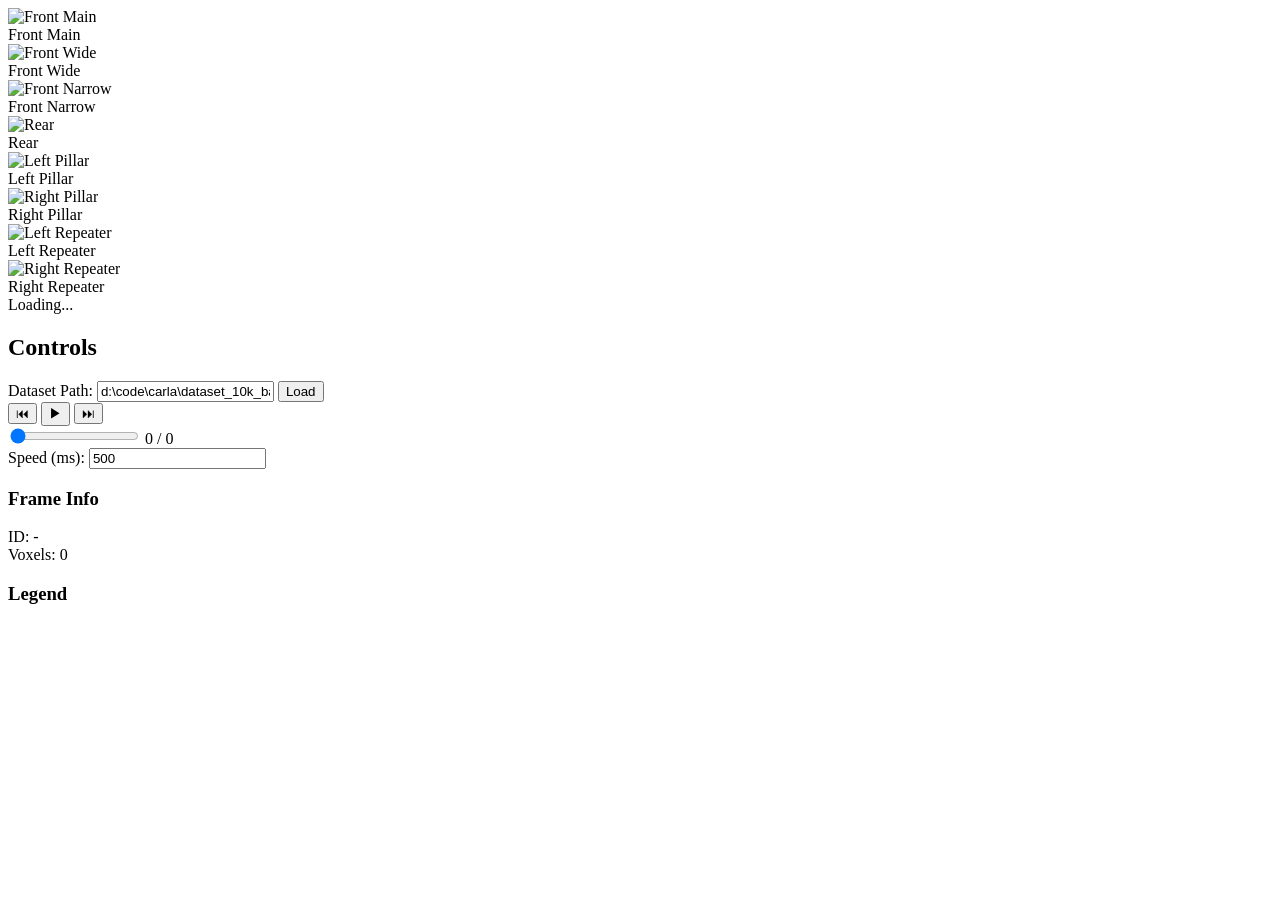
==== dataset_viewer_v2/templates/index.html @ 632d69c0 "feat(dataset_viewer): 重构 Dataset Viewer V2 解决卡顿与日志问题 重构服务端与前端以解决性能瓶颈： 1. 服务端优化：    - 增加详细请求日志    - 使" ====
<!DOCTYPE html>
<html lang="zh-CN">
<head>
    <meta charset="UTF-8">
    <meta name="viewport" content="width=device-width, initial-scale=1.0">
    <title>Dataset Viewer V2</title>
    <link rel="stylesheet" href="/static/css/style.css">
    <!-- 使用 CDN 引入 Three.js -->
    <script src="https://cdnjs.cloudflare.com/ajax/libs/three.js/r128/three.min.js"></script>
    <script src="https://cdn.jsdelivr.net/npm/three@0.128.0/examples/js/controls/OrbitControls.js"></script>
</head>
<body>
    <div id="container">
        <!-- 左侧: 图像预览 (2列4行 或者 4列2行) -->
        <div id="image-panel">
            <div class="camera-grid">
                <!-- 8个相机位 -->
                <div class="cam-box"><img id="cam_0" src="" alt="Front Main"><div class="cam-label">Front Main</div></div>
                <div class="cam-box"><img id="cam_1" src="" alt="Front Wide"><div class="cam-label">Front Wide</div></div>
                <div class="cam-box"><img id="cam_2" src="" alt="Front Narrow"><div class="cam-label">Front Narrow</div></div>
                <div class="cam-box"><img id="cam_7" src="" alt="Rear"><div class="cam-label">Rear</div></div>
                
                <div class="cam-box"><img id="cam_3" src="" alt="Left Pillar"><div class="cam-label">Left Pillar</div></div>
                <div class="cam-box"><img id="cam_4" src="" alt="Right Pillar"><div class="cam-label">Right Pillar</div></div>
                <div class="cam-box"><img id="cam_5" src="" alt="Left Repeater"><div class="cam-label">Left Repeater</div></div>
                <div class="cam-box"><img id="cam_6" src="" alt="Right Repeater"><div class="cam-label">Right Repeater</div></div>
            </div>
        </div>

        <!-- 中间: 3D Viewer -->
        <div id="viewer-panel">
            <div id="three-container"></div>
            <div id="loading-overlay">Loading...</div>
        </div>

        <!-- 右侧: 控制面板 -->
        <div id="control-panel">
            <h2>Controls</h2>
            
            <div class="control-group">
                <label>Dataset Path:</label>
                <input type="text" id="dataset-path" value="d:\code\carla\dataset_10k_bak">
                <button id="load-dataset-btn">Load</button>
            </div>

            <div class="control-group">
                <div class="playback-controls">
                    <button id="prev-btn">⏮</button>
                    <button id="play-btn">▶</button>
                    <button id="next-btn">⏭</button>
                </div>
                <div class="slider-container">
                    <input type="range" id="frame-slider" min="0" max="100" value="0">
                    <span id="frame-counter">0 / 0</span>
                </div>
                <div class="speed-control">
                    <label>Speed (ms):</label>
                    <input type="number" id="speed-input" value="500" step="100" min="100">
                </div>
            </div>

            <div class="control-group">
                <h3>Frame Info</h3>
                <div id="frame-name">ID: -</div>
                <div id="voxel-stats">Voxels: 0</div>
            </div>

            <div class="control-group">
                <h3>Legend</h3>
                <div id="legend"></div>
            </div>
        </div>
    </div>

    <script src="/static/js/viewer.js"></script>
</body>
</html>
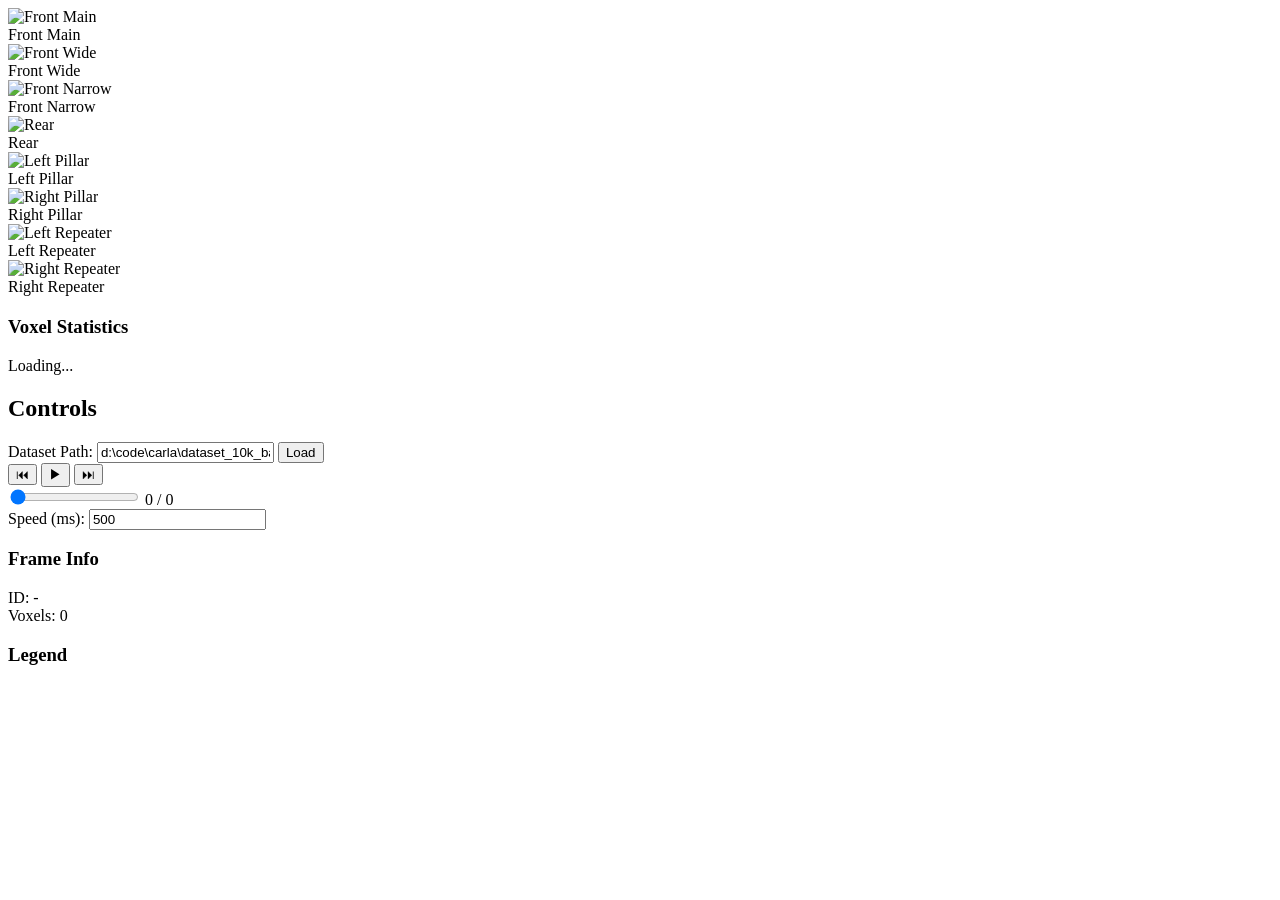
==== commit 336878ab: "feat(dataset_viewer): 添加体素统计显示并优化3D查看器 - 在HTML中添加体素统计显示区域 - 在viewer.js中实现体素分类统计功能 - 调整3D查看器的坐标范围以匹配配" ====
--- a/dataset_viewer_v2/templates/index.html
+++ b/dataset_viewer_v2/templates/index.html
@@ -24,6 +24,11 @@
                 <div class="cam-box"><img id="cam_4" src="" alt="Right Pillar"><div class="cam-label">Right Pillar</div></div>
                 <div class="cam-box"><img id="cam_5" src="" alt="Left Repeater"><div class="cam-label">Left Repeater</div></div>
                 <div class="cam-box"><img id="cam_6" src="" alt="Right Repeater"><div class="cam-label">Right Repeater</div></div>
+            </div>
+            
+            <div id="voxel-list-container" style="margin-top: 20px;">
+                <h3>Voxel Statistics</h3>
+                <div id="voxel-list"></div>
             </div>
         </div>
 
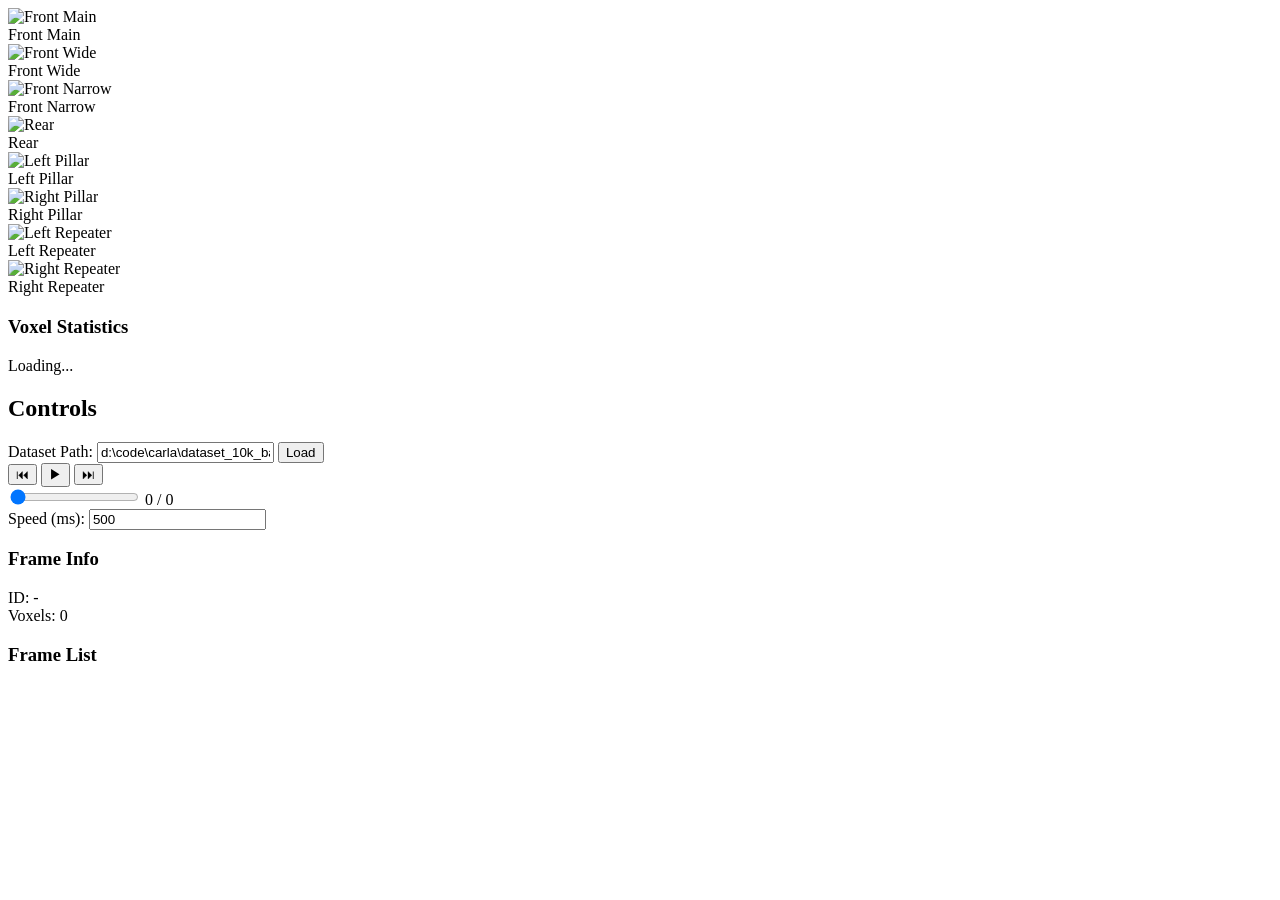
==== commit 8f72739c: "feat: 更新数据集查看器界面与功能 refactor(processing): 优化体素生成与可见性过滤逻辑  docs: 添加训练指南文档  fix(server): 修复模板加载与缓存问题  " ====
--- a/dataset_viewer_v2/templates/index.html
+++ b/dataset_viewer_v2/templates/index.html
@@ -71,12 +71,17 @@
             </div>
 
             <div class="control-group">
-                <h3>Legend</h3>
-                <div id="legend"></div>
+                <h3>Frame List</h3>
+                <div id="frame-list"></div>
             </div>
         </div>
     </div>
 
-    <script src="/static/js/viewer.js"></script>
+    <script>
+        // Force reload viewer.js with timestamp
+        var script = document.createElement('script');
+        script.src = "/static/js/viewer.js?v=" + new Date().getTime();
+        document.body.appendChild(script);
+    </script>
 </body>
 </html>
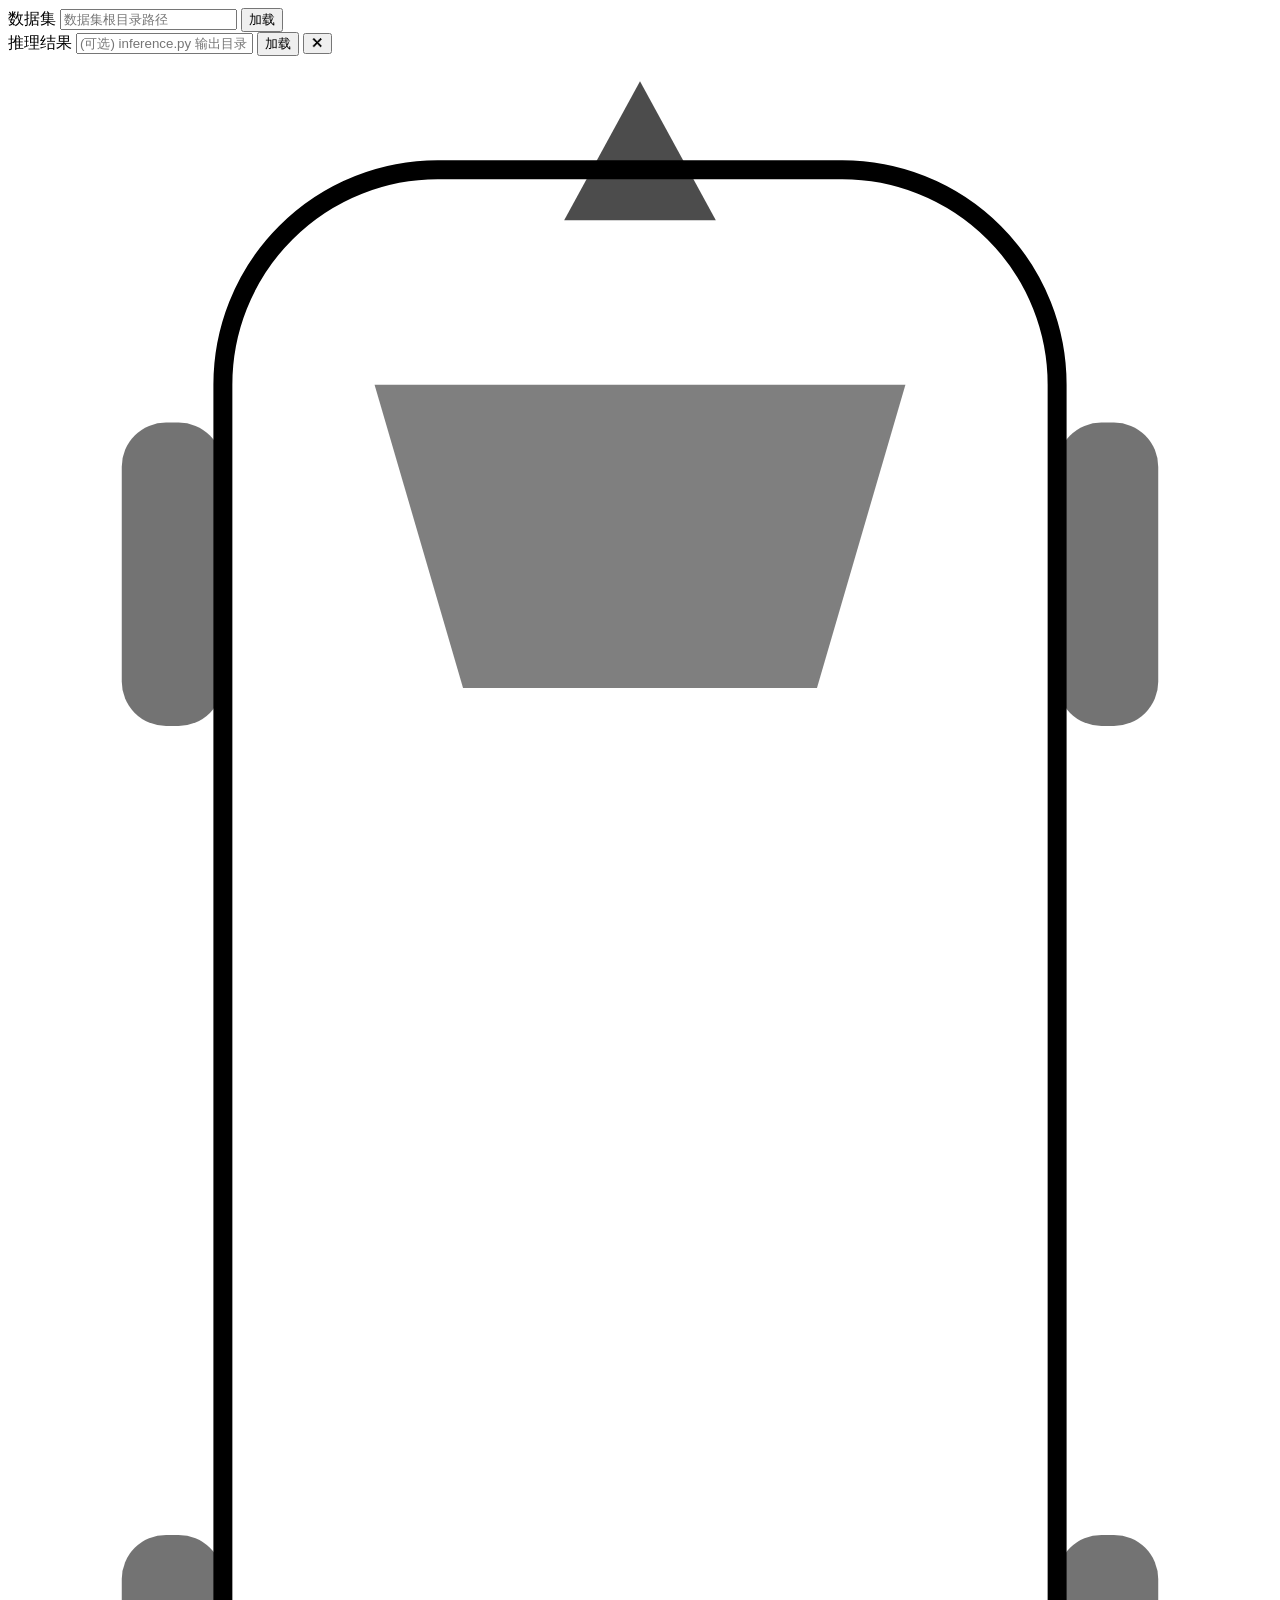
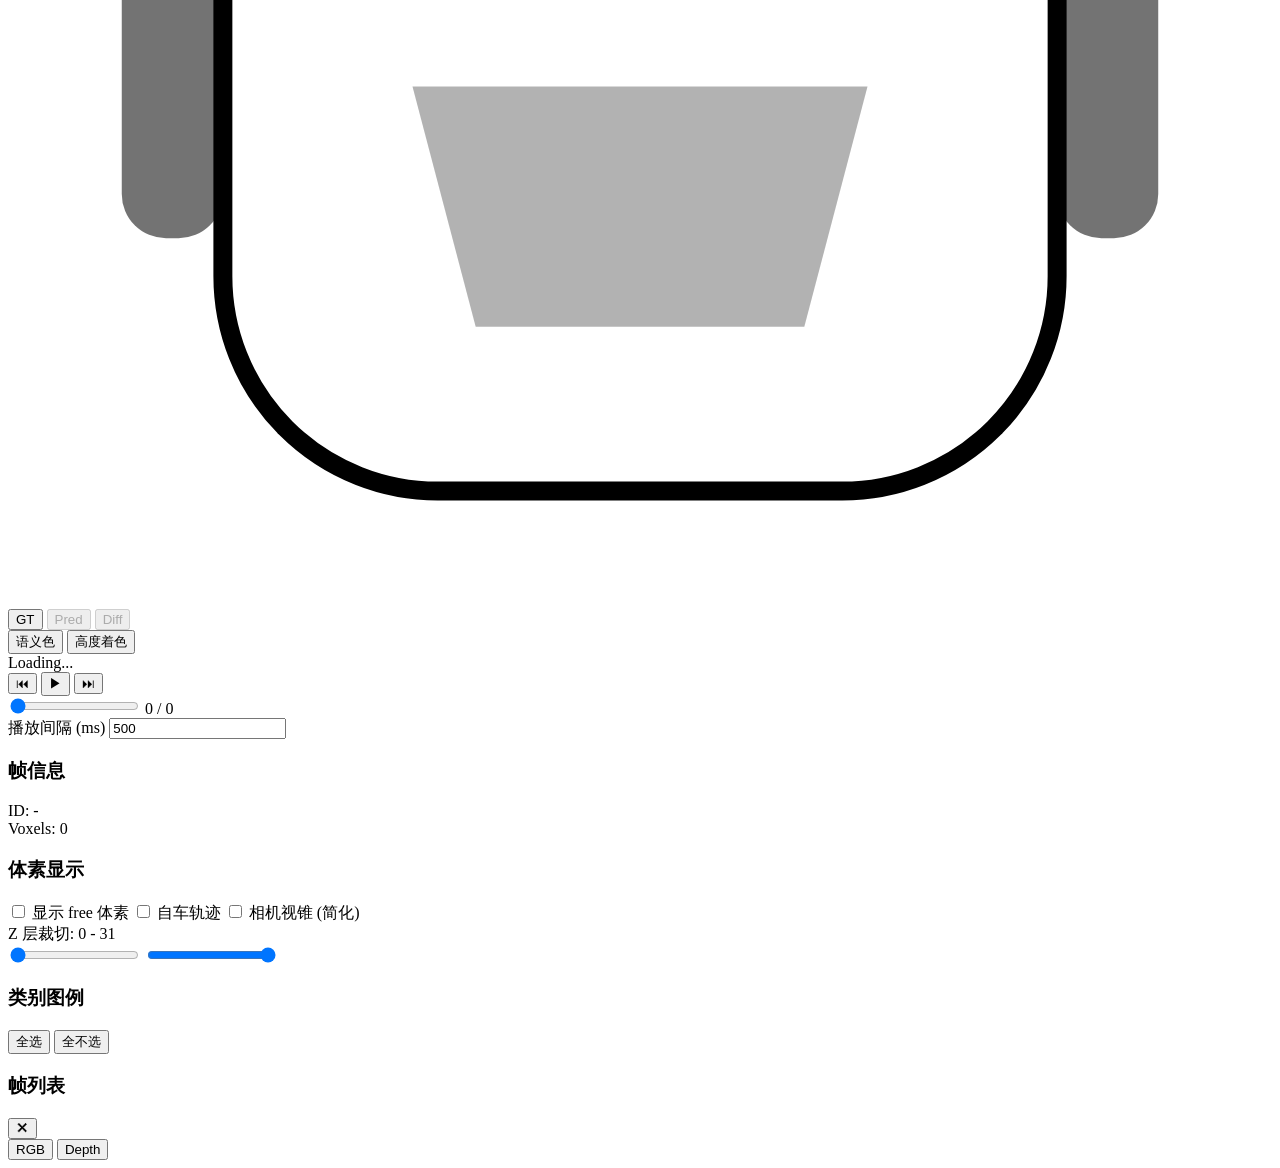
==== commit 524568b2: "chore: 汇总本次多模块变更，修复/优化多项功能 1. occnetv3_data_generator: 调大传感器初始化超时避免RPC超时，修复相机配置参数与注释 2. build脚本: 修复z" ====
--- a/dataset_viewer_v2/templates/index.html
+++ b/dataset_viewer_v2/templates/index.html
@@ -4,75 +4,138 @@
     <meta charset="UTF-8">
     <meta name="viewport" content="width=device-width, initial-scale=1.0">
     <title>Dataset Viewer V2</title>
-    <link rel="stylesheet" href="/static/css/style.css">
+    <link id="app-css" rel="stylesheet" href="/static/css/style.css">
+    <script>
+        // CSS 改动频繁，避免浏览器缓存旧样式导致"看起来没生效"
+        document.getElementById('app-css').href = '/static/css/style.css?v=' + Date.now();
+    </script>
     <!-- 使用 CDN 引入 Three.js -->
     <script src="https://cdnjs.cloudflare.com/ajax/libs/three.js/r128/three.min.js"></script>
     <script src="https://cdn.jsdelivr.net/npm/three@0.128.0/examples/js/controls/OrbitControls.js"></script>
 </head>
 <body>
-    <div id="container">
-        <!-- 左侧: 图像预览 (2列4行 或者 4列2行) -->
-        <div id="image-panel">
-            <div class="camera-grid">
-                <!-- 8个相机位 -->
-                <div class="cam-box"><img id="cam_0" src="" alt="Front Main"><div class="cam-label">Front Main</div></div>
-                <div class="cam-box"><img id="cam_1" src="" alt="Front Wide"><div class="cam-label">Front Wide</div></div>
-                <div class="cam-box"><img id="cam_2" src="" alt="Front Narrow"><div class="cam-label">Front Narrow</div></div>
-                <div class="cam-box"><img id="cam_7" src="" alt="Rear"><div class="cam-label">Rear</div></div>
-                
-                <div class="cam-box"><img id="cam_3" src="" alt="Left Pillar"><div class="cam-label">Left Pillar</div></div>
-                <div class="cam-box"><img id="cam_4" src="" alt="Right Pillar"><div class="cam-label">Right Pillar</div></div>
-                <div class="cam-box"><img id="cam_5" src="" alt="Left Repeater"><div class="cam-label">Left Repeater</div></div>
-                <div class="cam-box"><img id="cam_6" src="" alt="Right Repeater"><div class="cam-label">Right Repeater</div></div>
+    <div id="app">
+        <!-- 顶部条: 数据集 / 推理结果目录 -->
+        <header id="topbar">
+            <div class="topbar-group">
+                <span class="topbar-label">数据集</span>
+                <input type="text" id="dataset-path" placeholder="数据集根目录路径">
+                <button id="load-dataset-btn">加载</button>
+                <span id="dataset-summary" class="topbar-summary"></span>
             </div>
-            
-            <div id="voxel-list-container" style="margin-top: 20px;">
-                <h3>Voxel Statistics</h3>
-                <div id="voxel-list"></div>
+            <div class="topbar-group">
+                <span class="topbar-label">推理结果</span>
+                <input type="text" id="prediction-path" placeholder="(可选) inference.py 输出目录">
+                <button id="load-prediction-btn">加载</button>
+                <button id="clear-prediction-btn" title="清除推理结果">✕</button>
+                <span id="prediction-summary" class="topbar-summary"></span>
             </div>
+        </header>
+
+        <div id="main">
+            <!-- 左栏: 相机/深度面板 —— 车顶俯视图 + 按真实标定位置摆放的相机缩略图 -->
+            <aside id="camera-panel">
+                <div id="camera-layout">
+                    <svg id="car-silhouette" viewBox="0 0 200 340" preserveAspectRatio="xMidYMid meet">
+                        <rect x="34" y="18" width="132" height="304" rx="34" ry="34" fill="none" stroke="currentColor" stroke-width="3"/>
+                        <path d="M 58 52 L 142 52 L 128 100 L 72 100 Z" fill="currentColor" opacity="0.5"/>
+                        <path d="M 64 258 L 136 258 L 126 296 L 74 296 Z" fill="currentColor" opacity="0.3"/>
+                        <rect x="18" y="58" width="16" height="48" rx="7" fill="currentColor" opacity="0.55"/>
+                        <rect x="166" y="58" width="16" height="48" rx="7" fill="currentColor" opacity="0.55"/>
+                        <rect x="18" y="234" width="16" height="48" rx="7" fill="currentColor" opacity="0.55"/>
+                        <rect x="166" y="234" width="16" height="48" rx="7" fill="currentColor" opacity="0.55"/>
+                        <polygon points="100,4 88,26 112,26" fill="currentColor" opacity="0.7"/>
+                    </svg>
+                    <div id="camera-markers"><!-- JS 按 calibration 动态插入 --></div>
+                </div>
+            </aside>
+
+            <!-- 中间: 3D 体素视图 -->
+            <section id="viewer-panel">
+                <div id="viewer-toolbar">
+                    <div class="segmented" id="mode-switch">
+                        <button class="seg-btn active" data-mode="gt">GT</button>
+                        <button class="seg-btn" data-mode="pred" disabled>Pred</button>
+                        <button class="seg-btn" data-mode="diff" disabled>Diff</button>
+                    </div>
+                    <div class="segmented" id="color-switch">
+                        <button class="seg-btn active" data-color="semantic">语义色</button>
+                        <button class="seg-btn" data-color="height">高度着色</button>
+                    </div>
+                    <div id="diff-summary" class="toolbar-info"></div>
+                </div>
+                <div id="three-container"></div>
+                <div id="loading-overlay">Loading...</div>
+                <div id="voxel-tooltip" class="hidden"></div>
+            </section>
+
+            <!-- 右栏: 控制面板 -->
+            <aside id="control-panel">
+                <div class="control-group">
+                    <div class="playback-controls">
+                        <button id="prev-btn" title="上一帧 (←)">⏮</button>
+                        <button id="play-btn" title="播放/暂停 (Space)">▶</button>
+                        <button id="next-btn" title="下一帧 (→)">⏭</button>
+                    </div>
+                    <div class="slider-container">
+                        <input type="range" id="frame-slider" min="0" max="100" value="0">
+                        <span id="frame-counter">0 / 0</span>
+                    </div>
+                    <div class="speed-control">
+                        <label>播放间隔 (ms)</label>
+                        <input type="number" id="speed-input" value="500" step="100" min="100">
+                    </div>
+                </div>
+
+                <div class="control-group" id="frame-info-group">
+                    <h3>帧信息</h3>
+                    <div id="frame-name">ID: -</div>
+                    <div id="frame-ego-pos"></div>
+                    <div id="voxel-stats">Voxels: 0</div>
+                </div>
+
+                <div class="control-group">
+                    <h3>体素显示</h3>
+                    <label class="toggle-row"><input type="checkbox" id="toggle-free"> 显示 free 体素</label>
+                    <label class="toggle-row"><input type="checkbox" id="toggle-trajectory"> 自车轨迹</label>
+                    <label class="toggle-row"><input type="checkbox" id="toggle-frustum"> 相机视锥 (简化)</label>
+                    <div class="z-range-row">
+                        <label>Z 层裁切: <span id="z-range-label">0 - 31</span></label>
+                        <div class="dual-slider">
+                            <input type="range" id="z-min-slider" min="0" max="31" value="0">
+                            <input type="range" id="z-max-slider" min="0" max="31" value="31">
+                        </div>
+                    </div>
+                </div>
+
+                <div class="control-group">
+                    <div class="legend-header">
+                        <h3>类别图例</h3>
+                        <div class="legend-actions">
+                            <button id="legend-show-all">全选</button>
+                            <button id="legend-hide-all">全不选</button>
+                        </div>
+                    </div>
+                    <div id="voxel-list"></div>
+                </div>
+
+                <div class="control-group">
+                    <h3>帧列表</h3>
+                    <div id="frame-list"></div>
+                </div>
+            </aside>
         </div>
+    </div>
 
-        <!-- 中间: 3D Viewer -->
-        <div id="viewer-panel">
-            <div id="three-container"></div>
-            <div id="loading-overlay">Loading...</div>
-        </div>
-
-        <!-- 右侧: 控制面板 -->
-        <div id="control-panel">
-            <h2>Controls</h2>
-            
-            <div class="control-group">
-                <label>Dataset Path:</label>
-                <input type="text" id="dataset-path" value="d:\code\carla\dataset_10k_bak">
-                <button id="load-dataset-btn">Load</button>
-            </div>
-
-            <div class="control-group">
-                <div class="playback-controls">
-                    <button id="prev-btn">⏮</button>
-                    <button id="play-btn">▶</button>
-                    <button id="next-btn">⏭</button>
-                </div>
-                <div class="slider-container">
-                    <input type="range" id="frame-slider" min="0" max="100" value="0">
-                    <span id="frame-counter">0 / 0</span>
-                </div>
-                <div class="speed-control">
-                    <label>Speed (ms):</label>
-                    <input type="number" id="speed-input" value="500" step="100" min="100">
-                </div>
-            </div>
-
-            <div class="control-group">
-                <h3>Frame Info</h3>
-                <div id="frame-name">ID: -</div>
-                <div id="voxel-stats">Voxels: 0</div>
-            </div>
-
-            <div class="control-group">
-                <h3>Frame List</h3>
-                <div id="frame-list"></div>
+    <!-- Lightbox: 相机大图 -->
+    <div id="lightbox" class="hidden">
+        <div id="lightbox-content">
+            <button id="lightbox-close" title="关闭 (Esc)">✕</button>
+            <img id="lightbox-img" src="" alt="">
+            <div id="lightbox-info"></div>
+            <div class="segmented" id="lightbox-mode-switch">
+                <button class="seg-btn active" data-view="rgb">RGB</button>
+                <button class="seg-btn" data-view="depth">Depth</button>
             </div>
         </div>
     </div>
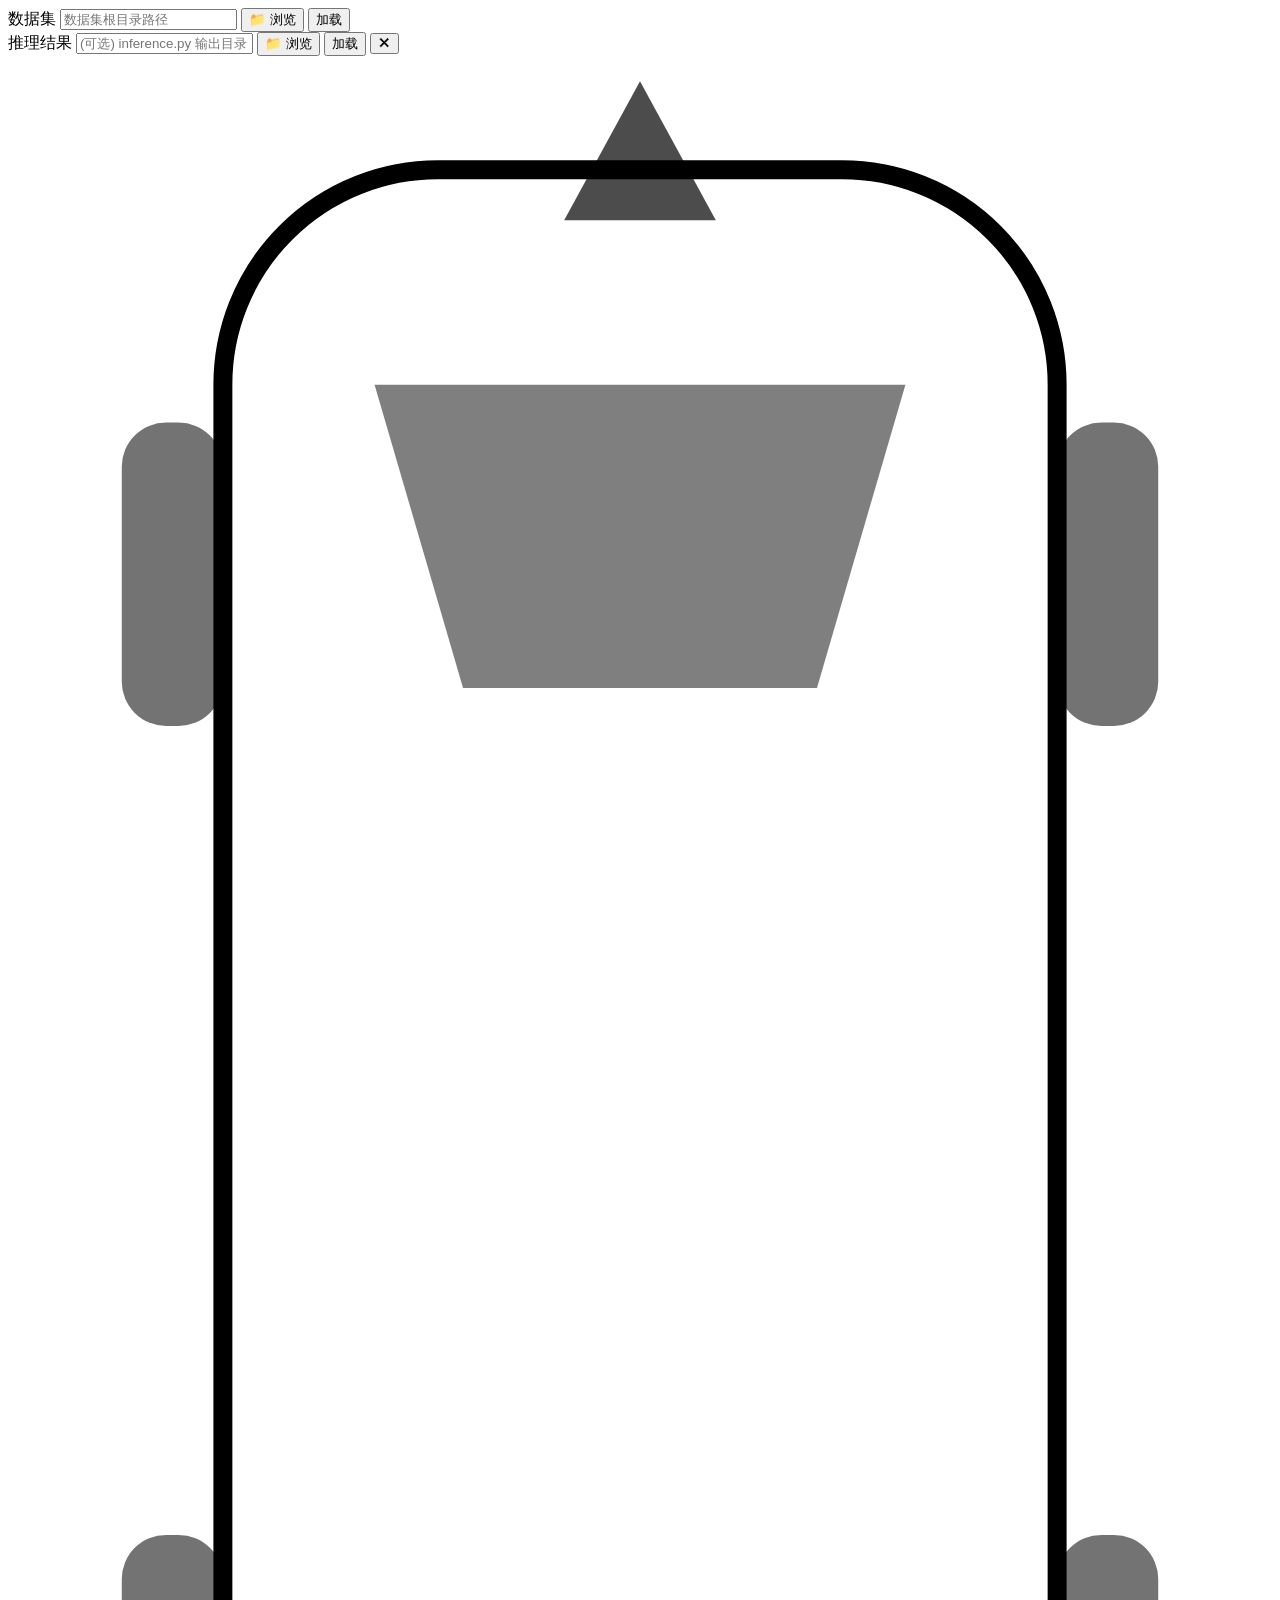
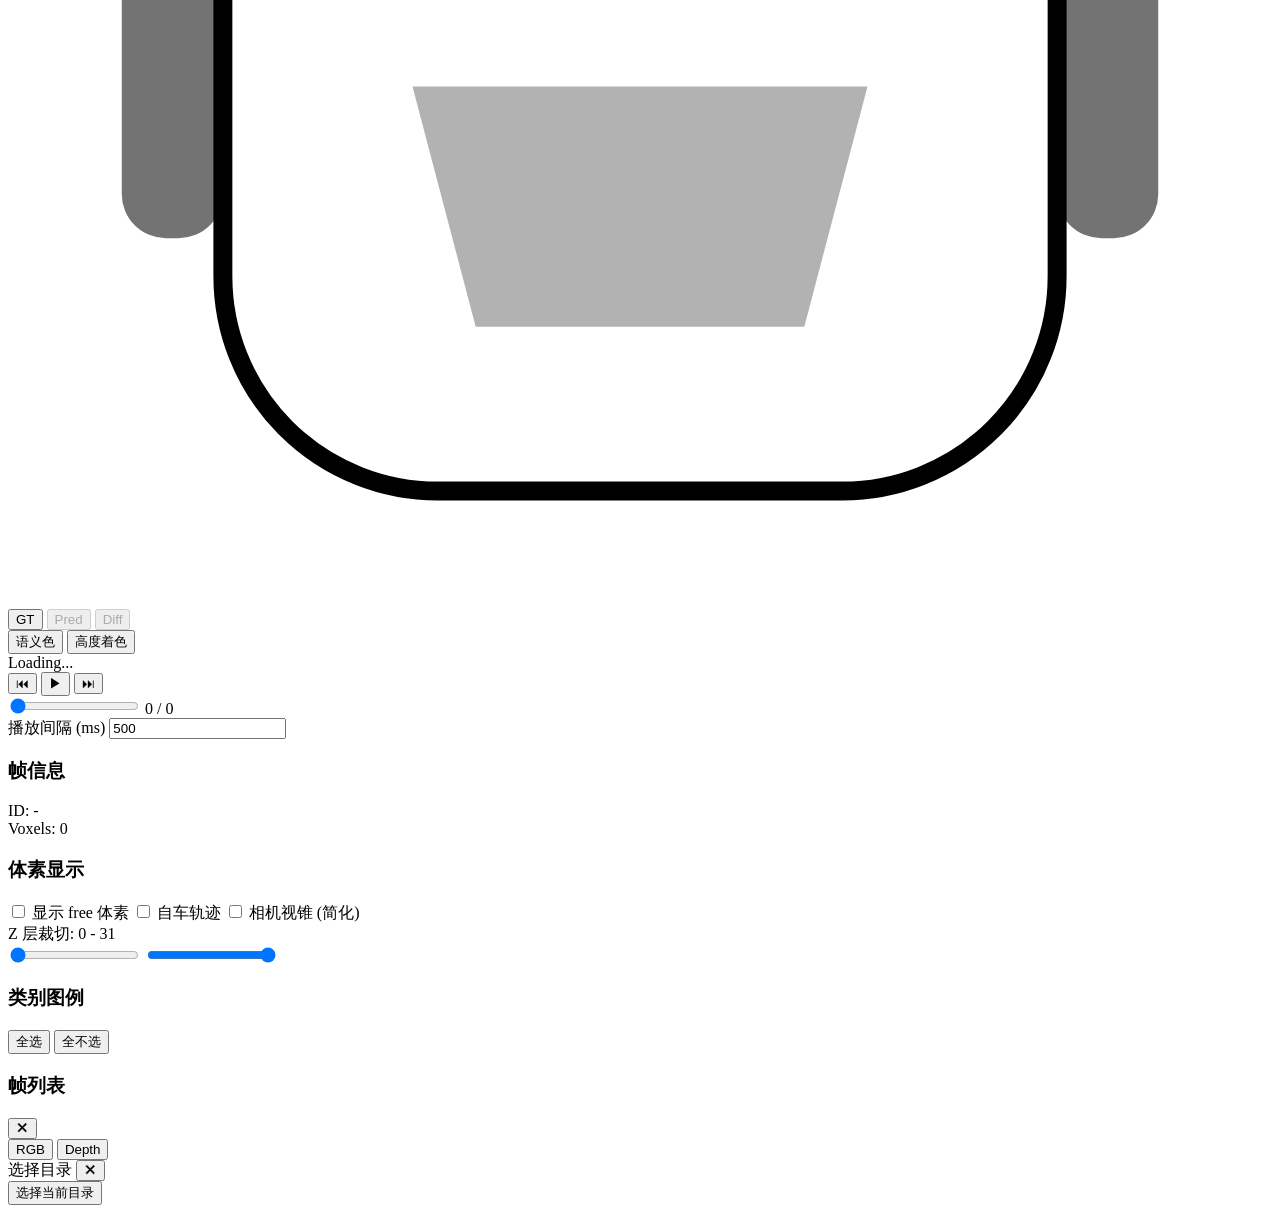
==== commit dc4f405e: "fix: 修复多处数据生成与可视化工具的bug，新增目录浏览功能 1. 修复occupancy_config.py中GROUND_LABELS误包含旧版标签导致摩托车被错误保留的问题 2. 修正act" ====
--- a/dataset_viewer_v2/templates/index.html
+++ b/dataset_viewer_v2/templates/index.html
@@ -20,12 +20,14 @@
             <div class="topbar-group">
                 <span class="topbar-label">数据集</span>
                 <input type="text" id="dataset-path" placeholder="数据集根目录路径">
+                <button id="browse-dataset-btn" title="浏览目录">📁 浏览</button>
                 <button id="load-dataset-btn">加载</button>
                 <span id="dataset-summary" class="topbar-summary"></span>
             </div>
             <div class="topbar-group">
                 <span class="topbar-label">推理结果</span>
                 <input type="text" id="prediction-path" placeholder="(可选) inference.py 输出目录">
+                <button id="browse-prediction-btn" title="浏览目录">📁 浏览</button>
                 <button id="load-prediction-btn">加载</button>
                 <button id="clear-prediction-btn" title="清除推理结果">✕</button>
                 <span id="prediction-summary" class="topbar-summary"></span>
@@ -140,6 +142,22 @@
         </div>
     </div>
 
+    <!-- 目录浏览器: 给"数据集"/"推理结果"输入框选目录用，不用手动拷贝粘贴绝对路径 -->
+    <div id="dirbrowser" class="hidden">
+        <div id="dirbrowser-content">
+            <div id="dirbrowser-header">
+                <span id="dirbrowser-title">选择目录</span>
+                <button id="dirbrowser-close" title="关闭 (Esc)">✕</button>
+            </div>
+            <div id="dirbrowser-path"></div>
+            <div id="dirbrowser-list"></div>
+            <div id="dirbrowser-footer">
+                <span id="dirbrowser-current-hint"></span>
+                <button id="dirbrowser-select-btn">选择当前目录</button>
+            </div>
+        </div>
+    </div>
+
     <script>
         // Force reload viewer.js with timestamp
         var script = document.createElement('script');
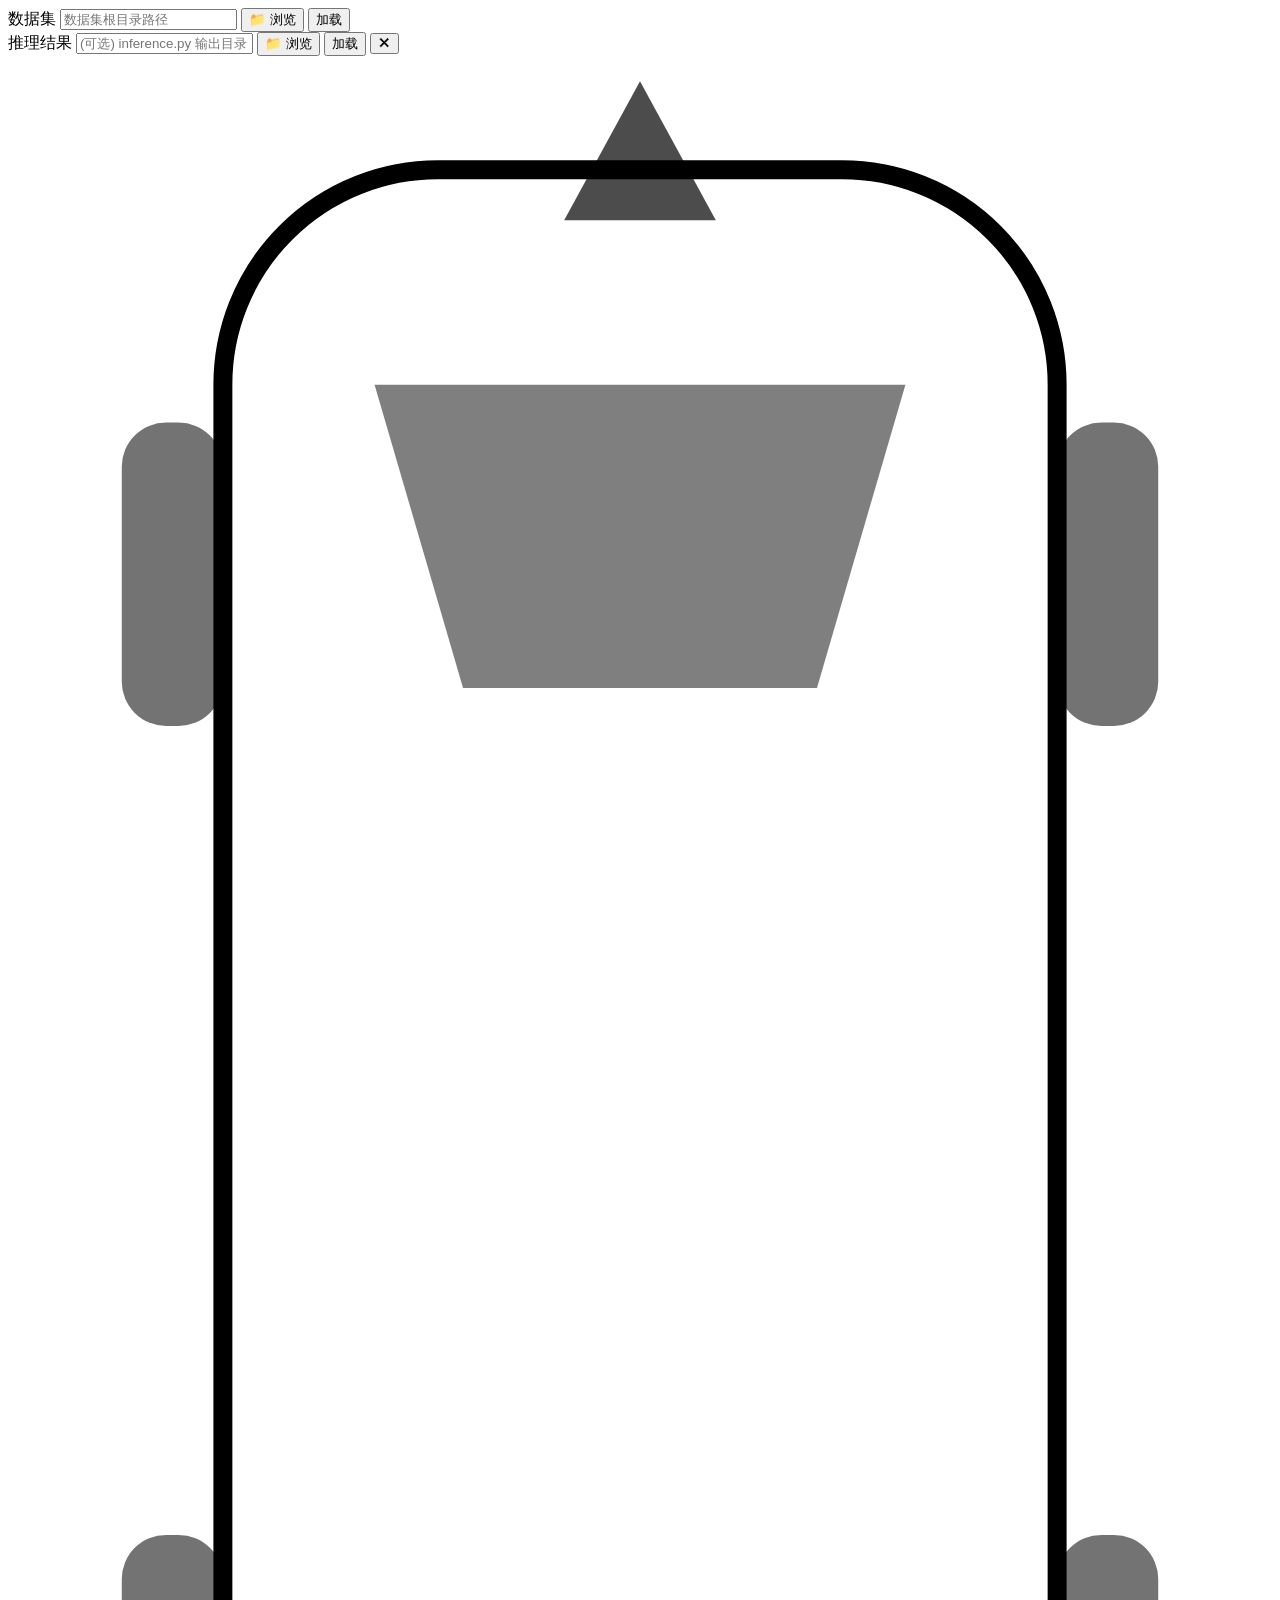
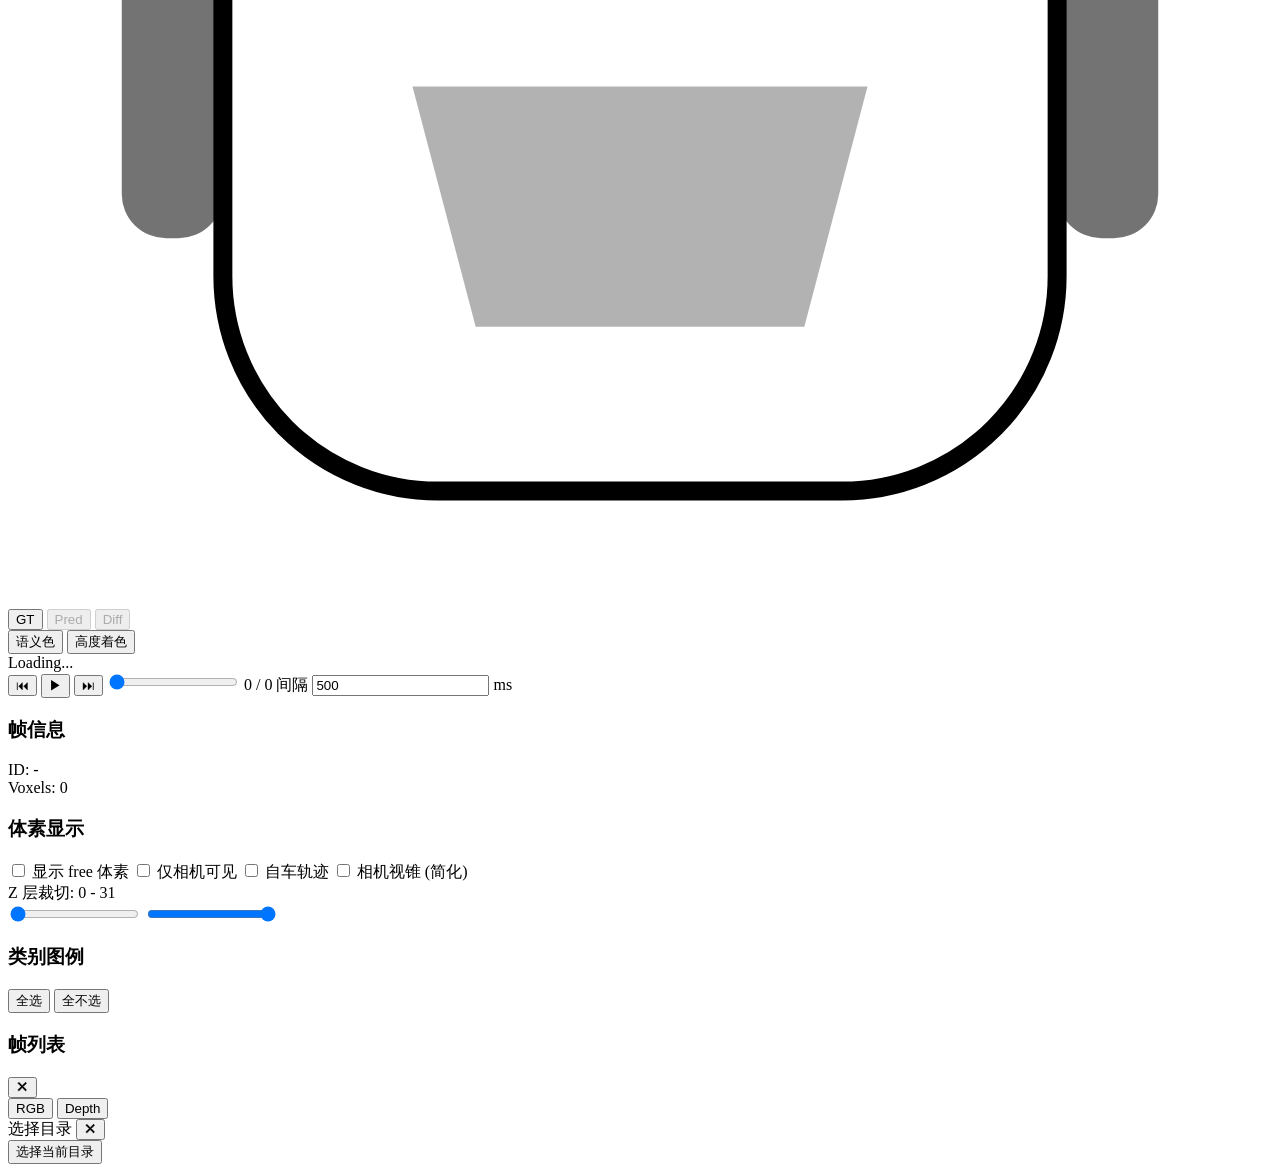
==== commit 7219aa56: "feat(viewer): 播放控制固定在底部时间轴，新增"仅相机可见"体素过滤 - 播放时只滚动帧列表，不再把整页滚走导致点不到停止按钮 - /api/occupancy 支持 camera_mas" ====
--- a/dataset_viewer_v2/templates/index.html
+++ b/dataset_viewer_v2/templates/index.html
@@ -69,26 +69,21 @@
                 <div id="three-container"></div>
                 <div id="loading-overlay">Loading...</div>
                 <div id="voxel-tooltip" class="hidden"></div>
+                <!-- 播放时间轴: 固定在 3D 视图底部，播放时不会被滚走 (以前在右栏顶部，播放会把右栏滚到帧列表) -->
+                <div id="timeline">
+                    <button id="prev-btn" title="上一帧 (←)">⏮</button>
+                    <button id="play-btn" title="播放/暂停 (Space)">▶</button>
+                    <button id="next-btn" title="下一帧 (→)">⏭</button>
+                    <input type="range" id="frame-slider" min="0" max="100" value="0">
+                    <span id="frame-counter">0 / 0</span>
+                    <label class="timeline-speed" title="帧间最小间隔 (毫秒)">间隔
+                        <input type="number" id="speed-input" value="500" step="100" min="100"> ms
+                    </label>
+                </div>
             </section>
 
             <!-- 右栏: 控制面板 -->
             <aside id="control-panel">
-                <div class="control-group">
-                    <div class="playback-controls">
-                        <button id="prev-btn" title="上一帧 (←)">⏮</button>
-                        <button id="play-btn" title="播放/暂停 (Space)">▶</button>
-                        <button id="next-btn" title="下一帧 (→)">⏭</button>
-                    </div>
-                    <div class="slider-container">
-                        <input type="range" id="frame-slider" min="0" max="100" value="0">
-                        <span id="frame-counter">0 / 0</span>
-                    </div>
-                    <div class="speed-control">
-                        <label>播放间隔 (ms)</label>
-                        <input type="number" id="speed-input" value="500" step="100" min="100">
-                    </div>
-                </div>
-
                 <div class="control-group" id="frame-info-group">
                     <h3>帧信息</h3>
                     <div id="frame-name">ID: -</div>
@@ -99,6 +94,7 @@
                 <div class="control-group">
                     <h3>体素显示</h3>
                     <label class="toggle-row"><input type="checkbox" id="toggle-free"> 显示 free 体素</label>
+                    <label class="toggle-row" title="只显示 mask_camera 里 8 路相机实际观测到的体素（训练监督范围）"><input type="checkbox" id="toggle-camera-mask"> 仅相机可见</label>
                     <label class="toggle-row"><input type="checkbox" id="toggle-trajectory"> 自车轨迹</label>
                     <label class="toggle-row"><input type="checkbox" id="toggle-frustum"> 相机视锥 (简化)</label>
                     <div class="z-range-row">
